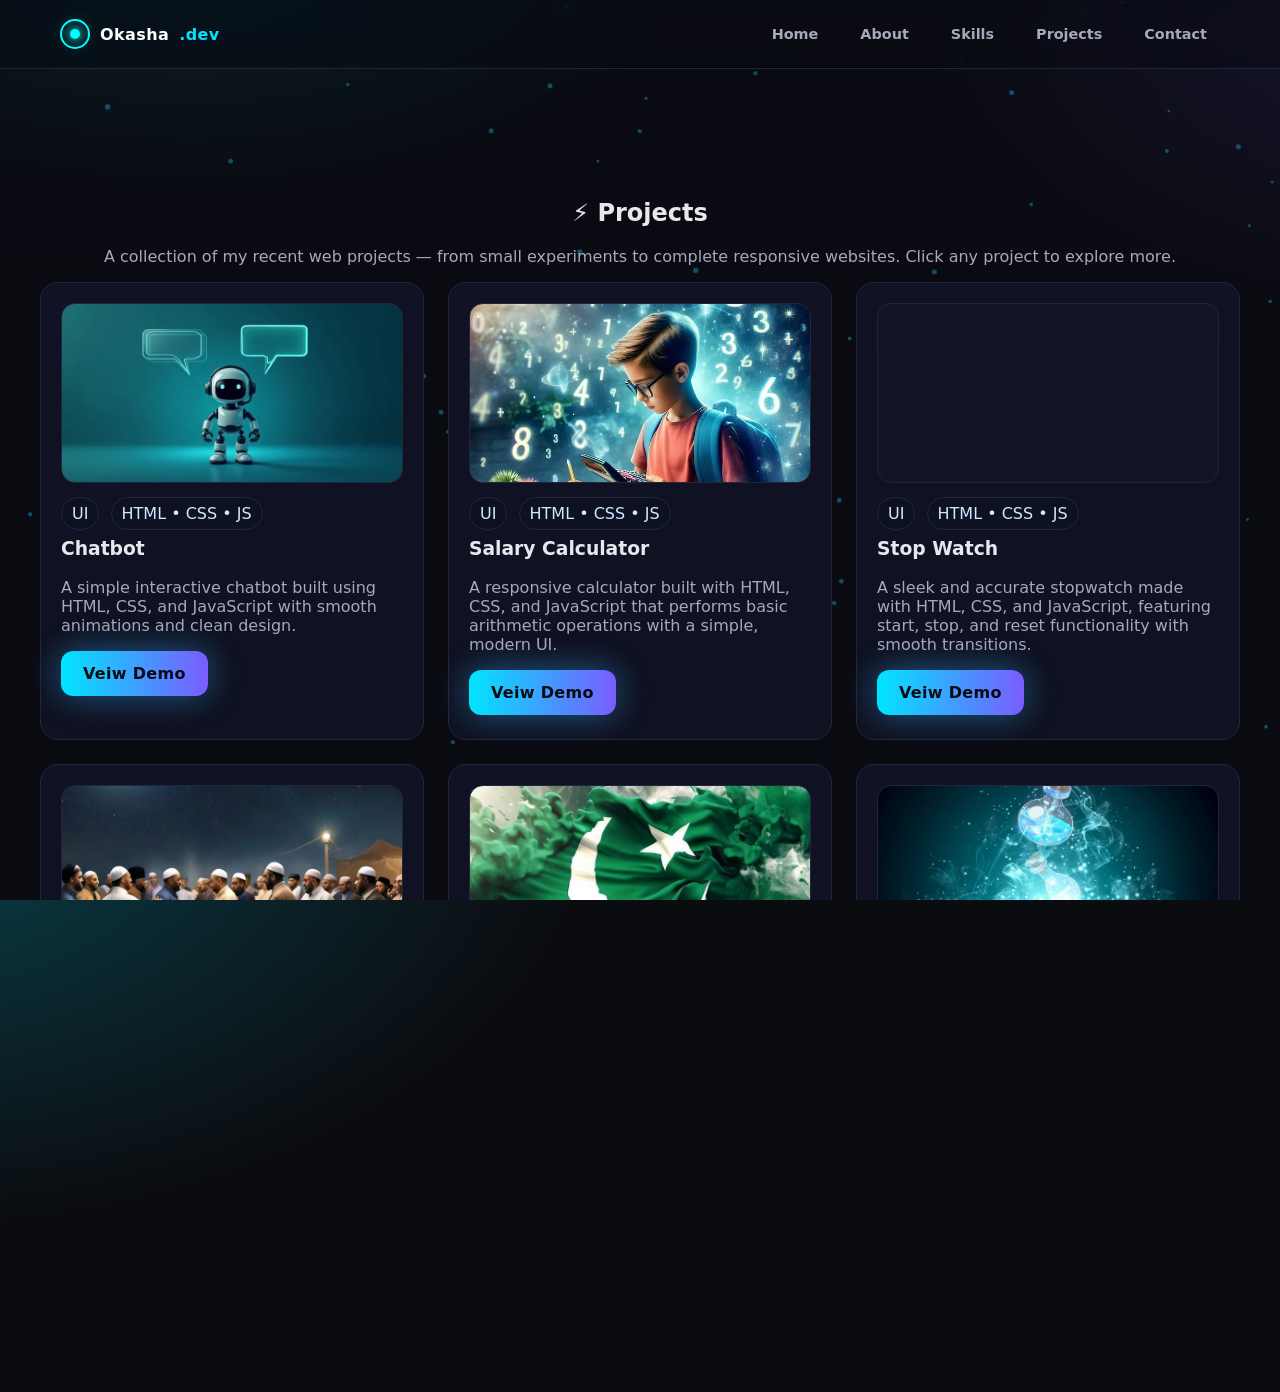
==== projects.html @ f8fee494 "introduce my portfolio" ====
<!doctype html>
<html lang="en">

<head>
  <meta charset="utf-8">
  <meta name="viewport" content="width=device-width,initial-scale=1">
  <title>Projects — Okasha Ahmed</title>
  <link rel="stylesheet" href="./styles.css">
</head>

<body>
  <canvas class="canvas-bg" id="stars"></canvas>
  <div class="wipe" id="wipe"></div>

  <nav class="nav">
    <div class="nav__wrap">
      <a href="profile.html" class="logo">
        <span class="logo__round"><span class="logo__dot"></span></span>
        Okasha <span style="color:var(--cyan)"> .dev</span>
      </a>

      <div class="nav__links">
        <a href="index.html">Home</a>
        <a href="about.html">About</a>
        <a href="skills.html">Skills</a>
        <a href="projects.html" class="active">Projects</a>
        
        <a href="contact.html">Contact</a>
      </div>
      <button class="burger" id="burger">☰</button>
    </div>
  </nav>

  <main>
    <section class="section container">
      <div class="center">
        <h2 class="reveal">⚡ Projects</h2>
        <p class="reveal delay-1" style="color:var(--muted)">A collection of my recent web projects — from small
          experiments to complete responsive websites. Click any project to explore more.</p>
      </div>

      <div class="grid projects mt-2">
        <!-- 6 project cards -->
        <article class="card project reveal">
          <div class="thumb"
            style="background-image:url(./images/chatbot.jpg)">
          </div>
          <span class="tag">UI</span> <span class="tag">HTML • CSS • JS</span>
          <h3 class="m-0" style="margin-top:8px">Chatbot</h3>
          <p class="mt-2" style="color:var(--muted)">A simple interactive chatbot built using HTML, CSS, and JavaScript
            with smooth animations and clean design.</p>
          <a class="btn mt-2" href="https://chatbot-rho-seven-18.vercel.app/" target="_blank">Veiw Demo</a>
        </article>

        <article class="card project reveal delay-1">
          <div class="thumb"
            style="background-image:url(./images/calculator.jpg)">
          </div>
          <span class="tag">UI</span> <span class="tag">HTML • CSS • JS</span>
          <h3 class="m-0" style="margin-top:8px">Salary Calculator</h3>
          <p class="mt-2" style="color:var(--muted)">A responsive calculator built with HTML, CSS, and JavaScript that
            performs basic arithmetic operations with a simple, modern UI.</p>
          <a class="btn mt-2" href="https://calculator-vert-chi-49.vercel.app/" target="_blank">Veiw Demo</a>
        </article>

        <article class="card project reveal delay-2">
          <div class="thumb"
            style="background-image:url('https://images.unsplash.com/photo-1504639725590-34d0984388bd?q=80&w=1200&auto=format&fit=crop')">
          </div>
          <span class="tag">UI</span> <span class="tag">HTML • CSS • JS</span>
          <h3 class="m-0" style="margin-top:8px">Stop Watch</h3>
          <p class="mt-2" style="color:var(--muted)">A sleek and accurate stopwatch made with HTML, CSS, and JavaScript,
            featuring start, stop, and reset functionality with smooth transitions.</p>
          <a class="btn mt-2" href="https://stop-watch-murex-tau.vercel.app/" target="_blank">Veiw Demo</a>
        </article>

        <article class="card project reveal">
          <div class="thumb"
            style="background-image:url(./images/rabiawal.jpg)">
          </div>

          <span class="tag">UI</span> <span class="tag">HTML • CSS • JS</span>
          <h3 class="m-0" style="margin-top:8px">12-Rabiawal</h3>
          <p class="mt-2" style="color:var(--muted)">A modern, responsive website designed for Rabiawal. Built using
            HTML, CSS, and JavaScript with a clean layout, smooth animations, and user-friendly navigation.
          </p>
         <a class="btn mt-2" href="https://rabiawal-website.vercel.app/" target="_blank">Veiw Demo</a>
        </article>

        <article class="card project reveal delay-1">
          <div class="thumb"
            style="background-image:url(./images/independence.jpg)">
          </div>

          <span class="tag">UI</span> <span class="tag">HTML • CSS • JS</span>
          <h3 class="m-0" style="margin-top:8px">Independence Day</h3>
          <p class="mt-2" style="color:var(--muted)">A creative Independence Day web page made using HTML, CSS, and
            JavaScript — featuring animations, flag effects, and a patriotic theme to celebrate 14th August.</p>
          <a class="btn mt-2" href="https://independence-day-kappa.vercel.app/"target="_blank">Veiw Demo</a>
        </article>

        <article class="card project reveal delay-2">
          <div class="thumb"
            style="background-image:url(./images/okasha.jpg)">
          </div>
          <span class="tag">UI</span> <span class="tag">HTML • CSS • JS</span>
          <h3 class="m-0" style="margin-top:8px">Okasha Smart</h3>
          <p class="mt-2" style="color:var(--muted)">A modern electronics website created for Okasha Smart, built with
            HTML, CSS, and JavaScript. Showcases smart gadgets and tech products with a clean and responsive design.</p>
          <a class="btn mt-2" href="https://okasha-smart.vercel.app/"target="_blank">Veiw Demo</a>
        </article>

      </div>
    </section>
  </main>
  <footer>© 2025 Okasha Ahmed — All rights reserved.</footer>
  <script src="./script.js"></script>
</body>

</html>
---- styles.css ----
/* =============================
   THEME
============================= */
:root {
    --bg: #0b0c10;
    --bg-2: #0e1018;
    --panel: #121420;
    --soft: #141626;
    --border: #23263a;
    --text: #e7e7ee;
    --muted: #a8a8bb;
    --cyan: #00e5ff;
    --violet: #7a5cff;
    --hot: #ff2ea6;
    --glow-cyan: 0 0 32px rgba(0, 229, 255, .28);
    --glow-violet: 0 0 38px rgba(122, 92, 255, .22);
}

* {
    box-sizing: border-box;
}

html,
body {
    margin: 0;
    font-family: ui-sans-serif, system-ui, -apple-system, Segoe UI, Roboto, Inter, Helvetica, Arial;
    color: var(--text);
    background: radial-gradient(1000px 600px at 15% -10%, rgba(0, 229, 255, .12), transparent 55%),
        radial-gradient(800px 520px at 110% 0%, rgba(122, 92, 255, .12), transparent 60%),
        linear-gradient(180deg, #0a0b12 0%, #0b0c10 100%);
    overflow-x: hidden;
}

html {
    scroll-behavior: smooth;
}

/* =============================
   NAVBAR
============================= */
.nav {
    position: sticky;
    top: 0;
    z-index: 50;
    backdrop-filter: saturate(140%) blur(10px);
    background: rgba(10, 12, 18, .55);
    border-bottom: 1px solid var(--border);
}

.nav__wrap {
    height: 68px;
    display: flex;
    align-items: center;
    justify-content: space-between;
    gap: 16px;
    padding: 0 20px;
    max-width: 1200px;
    margin: auto;
}

.logo {
    display: flex;
    align-items: center;
    gap: 10px;
    text-decoration: none;
    color: #fff;
    font-weight: 900;
    letter-spacing: .4px;
}

.logo__round {
    width: 30px;
    height: 30px;
    border-radius: 50%;
    border: 2px solid #0ff;
    display: flex;
    align-items: center;
    justify-content: center;
    animation: pulse 2s infinite;
}

.logo__dot {
    width: 10px;
    height: 10px;
    background: #0ff;
    border-radius: 50%;
    box-shadow: 0 0 10px #0ff, 0 0 20px #0ff;
}

.nav__links {
    display: flex;
    gap: 16px;
    align-items: center;
}

.nav__links a {
    color: var(--muted);
    text-decoration: none;
    font-weight: 700;
    font-size: .9rem;
    padding: 10px 12px;
    border-radius: 10px;
    border: 1px solid transparent;
    transition: .2s;
}

.nav__links a:hover,
.nav__links a.active {
    color: #fff;
    background: var(--soft);
    border-color: var(--border);
}

.burger {
    display: none;
    border: 1px solid var(--border);
    background: #0e1020;
    color: #cfeaff;
    padding: 8px 10px;
    border-radius: 10px;
}

@media (max-width:900px) {
    .burger {
        display: block;
    }

    .nav__links {
        position: fixed;
        right: 16px;
        top: 78px;
        flex-direction: column;
        align-items: stretch;
        width: min(92vw, 360px);
        background: #0e1120;
        border: 1px solid var(--border);
        border-radius: 14px;
        padding: 12px;
        display: none;
    }

    .nav__links.show {
        display: flex;
    }
}

/* =============================
   LAYOUT / UTIL
============================= */
.container {
    max-width: 1200px;
    margin: auto;
    padding: 0 20px;
}

.section {
    padding: 110px 0 80px;
}

.center {
    text-align: center;
}

.grid {
    display: grid;
    gap: 24px;
}

.btn {
    display: inline-block;
    padding: 13px 22px;
    border-radius: 12px;
    font-weight: 800;
    letter-spacing: .3px;
    text-decoration: none;
    color: #0a0b12;
    background: linear-gradient(90deg, var(--cyan), var(--violet));
    box-shadow: var(--glow-cyan), var(--glow-violet);
    position: relative;
    overflow: hidden;
    transition: transform .2s, filter .2s;
}

.btn:hover {
    transform: translateY(-2px);
    filter: saturate(115%);
}

.btn--outline {
    background: transparent;
    color: #fff;
    border: 1px solid var(--border);
}

.badge {
    display: inline-flex;
    gap: 8px;
    align-items: center;
    padding: 6px 12px;
    border: 1px solid var(--border);
    border-radius: 999px;
    color: #cfeaff;
    background: #0f1222;
    font-weight: 700;
}

.card {
    background: linear-gradient(180deg, #101225 0%, #0f1220 100%);
    border: 1px solid var(--border);
    border-radius: 18px;
    padding: 20px;
    transition: transform .2s ease, box-shadow .2s ease, border-color .2s ease;
}

.card:hover {
    transform: translateY(-6px);
    box-shadow: var(--glow-cyan);
    border-color: #2a2f48;
}

/* Reveal on scroll */
.reveal {
    opacity: 0;
    transform: translateY(18px);
    transition: opacity .7s ease, transform .7s ease;
}

.reveal.in {
    opacity: 1;
    transform: none;
}

.delay-1 {
    transition-delay: .1s;
}

.delay-2 {
    transition-delay: .2s;
}

.delay-3 {
    transition-delay: .3s;
}

.delay-4 {
    transition-delay: .4s;
}

/* =============================
   HERO
============================= */
.hero {
    padding: 120px 0 80px;
}

.hero__wrap {
    display: grid;
    gap: 28px;
    align-items: center;
    grid-template-columns: 1.2fr .8fr;
}

@media (max-width:980px) {
    .hero__wrap {
        grid-template-columns: 1fr;
    }
}

.hero h1 {
    font-size: clamp(34px, 6vw, 56px);
    line-height: 1.05;
    margin: 8px 0 0 0;
    text-shadow: 0 0 12px rgba(0, 229, 255, .2);
}

.hero p {
    color: var(--muted);
    font-size: 18px;
    margin: 14px 0 0;
}

.hero__cta {
    display: flex;
    gap: 12px;
    align-items: center;
    flex-wrap: wrap;
    margin-top: 20px;
}

.avatar {
    position: relative;
    width: min(420px, 86%);
    aspect-ratio: 1/1;
    margin: 12px auto 0;
    border-radius: 50%;
    display: grid;
    place-items: center;
}

.avatar__img {
    width: 95%;
    aspect-ratio: 1/1;
    border-radius: 50%;
    object-fit: cover;
    box-shadow: 0 20px 60px rgba(0, 0, 0, .5);
    filter: saturate(110%);
}

.avatar::before {
    content: "";
    position: absolute;
    inset: 0;
    border-radius: 50%;
    padding: 10px;
    background: linear-gradient(135deg, rgba(0, 229, 255, .22), rgba(122, 92, 255, .18));
    -webkit-mask-composite: xor;
    mask-composite: exclude;
    animation: ring 4.5s linear infinite;
}

.avatar::after {
    content: "";
    position: absolute;
    left: -10%;
    top: 50%;
    width: 120%;
    height: 2px;
    background: linear-gradient(90deg, transparent, var(--cyan), transparent);
    filter: drop-shadow(0 0 10px rgba(0, 229, 255, .6));
    transform-origin: left center;
    transform: translateY(-50%) rotate(-12deg) scaleX(0);
    animation: sweep 2.6s ease-in-out .6s infinite;
}

.hero__panel {
    background: radial-gradient(300px 180px at 30% 25%, rgba(0, 229, 255, .18), transparent 60%),
        radial-gradient(260px 150px at 80% 70%, rgba(122, 92, 255, .22), transparent 60%);
    border-radius: 1000px;
    padding: 22px;
}

/* =============================
   WHAT I DO GRID
============================= */
.what-grid {
    grid-template-columns: repeat(3, 1fr);
}

@media (max-width:900px) {
    .what-grid {
        grid-template-columns: 1fr;
    }
}

/* =============================
   ABOUT GRID
============================= */
.about-grid {
    grid-template-columns: 1.2fr .8fr;
    gap: 22px;
}

@media (max-width:980px) {
    .about-grid {
        grid-template-columns: 1fr;
    }
}

/* =============================
   SKILLS
============================= */
.skills {
    grid-template-columns: repeat(3, 1fr);
}

@media (max-width:1000px) {
    .skills {
        grid-template-columns: repeat(2, 1fr);
    }
}

@media (max-width:600px) {
    .skills {
        grid-template-columns: 1fr;
    }
}

.skill .meter {
    height: 10px;
    background: #121424;
    border: 1px solid var(--border);
    border-radius: 999px;
    overflow: hidden;
    margin-top: 10px;
}

.meter>span {
    display: block;
    height: 100%;
    width: 0;
    background: linear-gradient(90deg, var(--cyan), var(--violet));
    box-shadow: var(--glow-cyan);
    transition: width 1.4s cubic-bezier(.22, 1, .36, 1);
}

/* =============================
   PROJECTS
============================= */
.projects {
    grid-template-columns: repeat(3, 1fr);
}

@media (max-width:1200px) {
    .projects {
        grid-template-columns: repeat(2, 1fr);
    }
}

@media (max-width:750px) {
    .projects {
        grid-template-columns: 1fr;
    }
}

.thumb {
    height: 180px;
    border-radius: 14px;
    border: 1px solid var(--border);
    background: #121428 center/cover no-repeat;
    margin-bottom: 14px;
    transform-style: preserve-3d;
    transition: transform .25s;
}

.project:hover .thumb {
    transform: perspective(800px) rotateX(6deg) rotateY(-6deg);
}

.tag {
    display: inline-block;
    padding: 6px 10px;
    border: 1px solid var(--border);
    border-radius: 999px;
    color: #cde8ff;
    margin-right: 6px;
    background: #0d1122;
}

/* =============================
   BLOG
============================= */
.posts {
    grid-template-columns: repeat(2, 1fr);
}

@media (max-width:900px) {
    .posts {
        grid-template-columns: 1fr;
    }
}

/* =============================
   CONTACT
============================= */
.contact__grid {
    grid-template-columns: 1.2fr .8fr;
    gap: 20px;
}

@media (max-width:980px) {
    .contact__grid {
        grid-template-columns: 1fr;
    }
}

.input,
.textarea {
    width: 100%;
    padding: 12px 14px;
    border-radius: 12px;
    border: 1px solid var(--border);
    background: #0e1120;
    color: #fff;
}

.textarea {
    min-height: 150px;
    resize: vertical;
}

/* =============================
   FOOTER
============================= */
footer {
    border-top: 1px solid var(--border);
    padding: 26px 0;
    color: var(--muted);
    text-align: center;
}

/* =============================
   PAGE WIPE TRANSITION
============================= */
.wipe {
    position: fixed;
    inset: 0;
    pointer-events: none;
    z-index: 60;
    background: radial-gradient(1200px 700px at -10% -10%, rgba(0, 229, 255, .25), transparent 60%),
        radial-gradient(1200px 700px at 110% 110%, rgba(122, 92, 255, .25), transparent 60%),
        #0b0c10;
    transform: translateY(100%);
}

.wipe.show {
    animation: wipeIn .55s cubic-bezier(.7, 0, .2, 1) forwards;
}

.wipe.hide {
    animation: wipeOut .55s cubic-bezier(.7, 0, .2, 1) forwards;
}

@keyframes wipeIn {
    to {
        transform: translateY(0%);
    }
}

@keyframes wipeOut {
    to {
        transform: translateY(-100%);
    }
}

/* =============================
   CANVAS PARTICLES (BACKGROUND)
============================= */
.canvas-bg {
    position: fixed;
    inset: 0;
    z-index: 0;
    pointer-events: none;
    opacity: .45;
}

main {
    position: relative;
    z-index: 1;
}
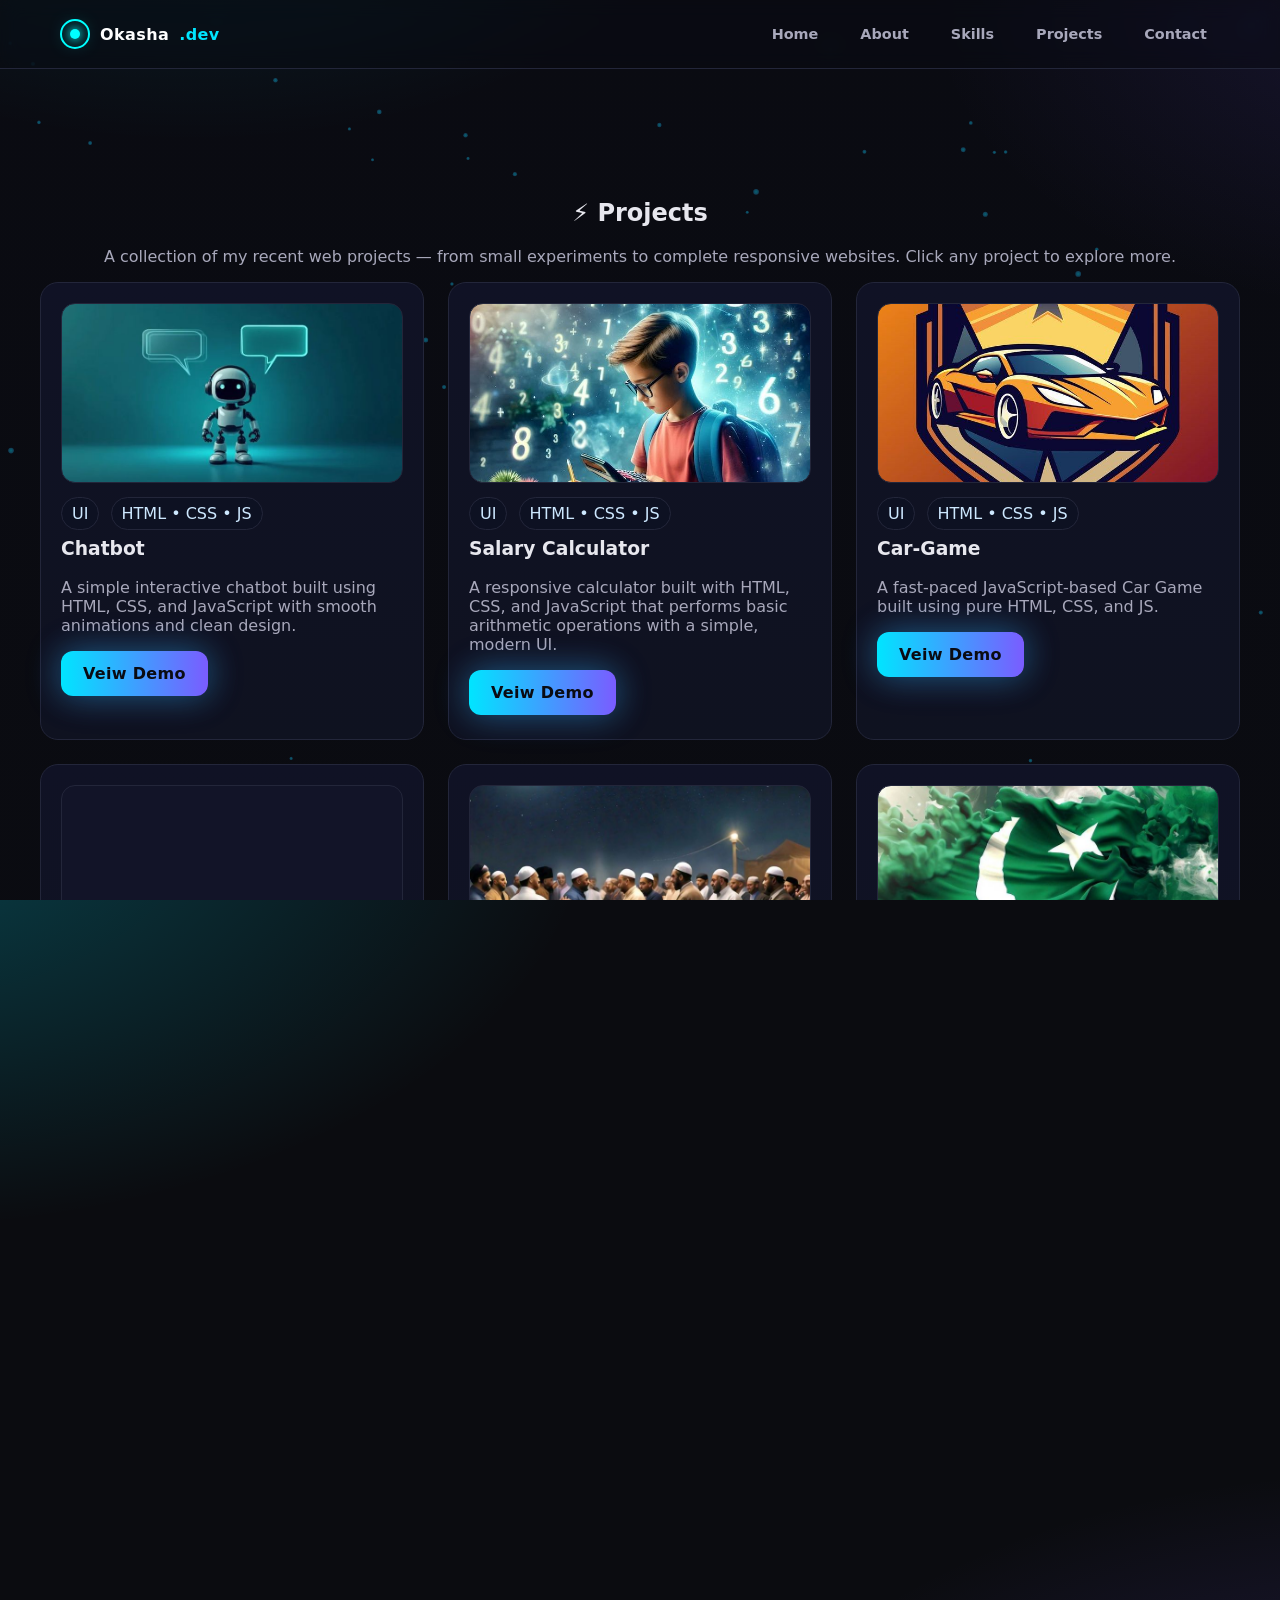
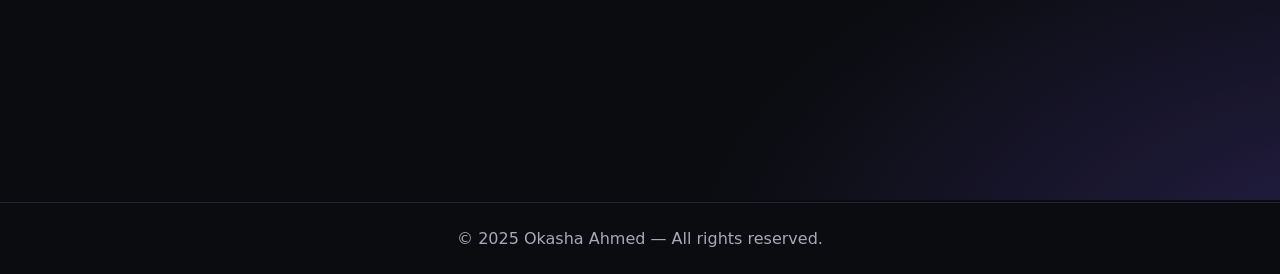
==== commit c7408795: "🚀 Welcome to my personal portfolio!" ====
--- a/projects.html
+++ b/projects.html
@@ -63,6 +63,18 @@
           <a class="btn mt-2" href="https://calculator-vert-chi-49.vercel.app/" target="_blank">Veiw Demo</a>
         </article>
 
+
+         <article class="card project reveal delay-2">
+          <div class="thumb"
+            style="background-image:url(./images/car.jpg)">
+          </div>
+          <span class="tag">UI</span> <span class="tag">HTML • CSS • JS</span>
+          <h3 class="m-0" style="margin-top:8px">Car-Game</h3>
+          <p class="mt-2" style="color:var(--muted)">A fast-paced JavaScript-based Car Game built using pure HTML, CSS, and JS.</p>
+          <a class="btn mt-2" href="https://car-game-five-teal.vercel.app/"target="_blank">Veiw Demo</a>
+        </article>
+
+
         <article class="card project reveal delay-2">
           <div class="thumb"
             style="background-image:url('https://images.unsplash.com/photo-1504639725590-34d0984388bd?q=80&w=1200&auto=format&fit=crop')">
@@ -110,6 +122,7 @@
           <a class="btn mt-2" href="https://okasha-smart.vercel.app/"target="_blank">Veiw Demo</a>
         </article>
 
+        
       </div>
     </section>
   </main>
--- a/styles.css
+++ b/styles.css
@@ -2,147 +2,281 @@
    THEME
 ============================= */
 :root {
-    --bg: #0b0c10;
-    --bg-2: #0e1018;
-    --panel: #121420;
-    --soft: #141626;
-    --border: #23263a;
-    --text: #e7e7ee;
-    --muted: #a8a8bb;
-    --cyan: #00e5ff;
-    --violet: #7a5cff;
-    --hot: #ff2ea6;
-    --glow-cyan: 0 0 32px rgba(0, 229, 255, .28);
-    --glow-violet: 0 0 38px rgba(122, 92, 255, .22);
+  --bg: #0b0c10;
+  --bg-2: #0e1018;
+  --panel: #121420;
+  --soft: #141626;
+  --border: #23263a;
+  --text: #e7e7ee;
+  --muted: #a8a8bb;
+  --cyan: #00e5ff;
+  --violet: #7a5cff;
+  --hot: #ff2ea6;
+  --glow-cyan: 0 0 32px rgba(0, 229, 255, .28);
+  --glow-violet: 0 0 38px rgba(122, 92, 255, .22);
 }
 
 * {
-    box-sizing: border-box;
-}
-
-html,
-body {
-    margin: 0;
-    font-family: ui-sans-serif, system-ui, -apple-system, Segoe UI, Roboto, Inter, Helvetica, Arial;
-    color: var(--text);
-    background: radial-gradient(1000px 600px at 15% -10%, rgba(0, 229, 255, .12), transparent 55%),
-        radial-gradient(800px 520px at 110% 0%, rgba(122, 92, 255, .12), transparent 60%),
-        linear-gradient(180deg, #0a0b12 0%, #0b0c10 100%);
-    overflow-x: hidden;
+  box-sizing: border-box;
+}
+
+html, body {
+  margin: 0;
+  font-family: ui-sans-serif, system-ui, -apple-system, Segoe UI, Roboto, Inter, Helvetica, Arial;
+  color: var(--text);
+  background: radial-gradient(1000px 600px at 15% -10%, rgba(0, 229, 255, .12), transparent 55%),
+              radial-gradient(800px 520px at 110% 0%, rgba(122, 92, 255, .12), transparent 60%),
+              linear-gradient(180deg, #0a0b12 0%, #0b0c10 100%);
+  overflow-x: hidden;
 }
 
 html {
-    scroll-behavior: smooth;
+  scroll-behavior: smooth;
 }
 
 /* =============================
    NAVBAR
 ============================= */
 .nav {
-    position: sticky;
-    top: 0;
-    z-index: 50;
-    backdrop-filter: saturate(140%) blur(10px);
-    background: rgba(10, 12, 18, .55);
-    border-bottom: 1px solid var(--border);
+  position: sticky;
+  top: 0;
+  z-index: 50;
+  backdrop-filter: saturate(140%) blur(10px);
+  background: rgba(10, 12, 18, .55);
+  border-bottom: 1px solid var(--border);
 }
 
 .nav__wrap {
-    height: 68px;
-    display: flex;
-    align-items: center;
-    justify-content: space-between;
-    gap: 16px;
-    padding: 0 20px;
-    max-width: 1200px;
-    margin: auto;
+  height: 68px;
+  display: flex;
+  align-items: center;
+  justify-content: space-between;
+  gap: 16px;
+  padding: 0 20px;
+  max-width: 1200px;
+  margin: auto;
 }
 
 .logo {
-    display: flex;
-    align-items: center;
-    gap: 10px;
-    text-decoration: none;
-    color: #fff;
-    font-weight: 900;
-    letter-spacing: .4px;
+  display: flex;
+  align-items: center;
+  gap: 10px;
+  text-decoration: none;
+  color: #fff;
+  font-weight: 900;
+  letter-spacing: .4px;
 }
 
 .logo__round {
-    width: 30px;
-    height: 30px;
-    border-radius: 50%;
-    border: 2px solid #0ff;
-    display: flex;
-    align-items: center;
-    justify-content: center;
-    animation: pulse 2s infinite;
+  width: 30px;
+  height: 30px;
+  border-radius: 50%;
+  border: 2px solid #0ff;
+  display: flex;
+  align-items: center;
+  justify-content: center;
+  animation: pulse 2s infinite;
 }
 
 .logo__dot {
-    width: 10px;
-    height: 10px;
-    background: #0ff;
-    border-radius: 50%;
-    box-shadow: 0 0 10px #0ff, 0 0 20px #0ff;
+  width: 10px;
+  height: 10px;
+  background: #0ff;
+  border-radius: 50%;
+  box-shadow: 0 0 10px #0ff, 0 0 20px #0ff;
 }
 
 .nav__links {
-    display: flex;
-    gap: 16px;
-    align-items: center;
+  display: flex;
+  gap: 16px;
+  align-items: center;
 }
 
 .nav__links a {
-    color: var(--muted);
-    text-decoration: none;
-    font-weight: 700;
-    font-size: .9rem;
-    padding: 10px 12px;
-    border-radius: 10px;
-    border: 1px solid transparent;
-    transition: .2s;
+  color: var(--muted);
+  text-decoration: none;
+  font-weight: 700;
+  font-size: .9rem;
+  padding: 10px 12px;
+  border-radius: 10px;
+  border: 1px solid transparent;
+  transition: .2s;
 }
 
 .nav__links a:hover,
 .nav__links a.active {
-    color: #fff;
-    background: var(--soft);
-    border-color: var(--border);
+  color: #fff;
+  background: var(--soft);
+  border-color: var(--border);
 }
 
 .burger {
+  display: none;
+  border: 1px solid var(--border);
+  background: #0e1020;
+  color: #cfeaff;
+  padding: 8px 10px;
+  border-radius: 10px;
+}
+
+@media (max-width:900px) {
+  .burger {
+    display: block;
+  }
+
+  .nav__links {
+    position: fixed;
+    right: 16px;
+    top: 78px;
+    flex-direction: column;
+    align-items: stretch;
+    width: min(92vw, 360px);
+    background: #0e1120;
+    border: 1px solid var(--border);
+    border-radius: 14px;
+    padding: 12px;
     display: none;
-    border: 1px solid var(--border);
-    background: #0e1020;
-    color: #cfeaff;
-    padding: 8px 10px;
-    border-radius: 10px;
+  }
+
+  .nav__links.show {
+    display: flex;
+  }
+}
+
+/* =============================
+   LAYOUT / UTIL
+============================= */
+.container {
+  max-width: 1200px;
+  margin: auto;
+  padding: 0 20px;
+}
+
+.section {
+  padding: 110px 0 80px;
+}
+
+.center {
+  text-align: center;
+}
+
+.grid {
+  display: grid;
+  gap: 24px;
+}
+
+.btn {
+  display: inline-block;
+  padding: 13px 22px;
+  border-radius: 12px;
+  font-weight: 800;
+  letter-spacing: .3px;
+  text-decoration: none;
+  color: #0a0b12;
+  background: linear-gradient(90deg, var(--cyan), var(--violet));
+  box-shadow: var(--glow-cyan), var(--glow-violet);
+  transition: transform .2s, filter .2s;
+}
+
+.btn:hover {
+  transform: translateY(-2px);
+  filter: saturate(115%);
+}
+
+.btn--outline {
+  background: transparent;
+  color: #fff;
+  border: 1px solid var(--border);
+}
+
+/* =============================
+   HERO
+============================= */
+.hero {
+  padding: 120px 0 80px;
+  text-align: center;
+}
+
+.hero__wrap {
+  display: grid;
+  gap: 28px;
+  align-items: center;
+  grid-template-columns: 1.2fr .8fr;
+}
+
+.hero h1 {
+  font-size: clamp(34px, 6vw, 56px);
+  line-height: 1.05;
+  margin: 8px 0 0 0;
+}
+
+.hero p {
+  color: var(--muted);
+  font-size: 18px;
+  margin: 14px 0 0;
+}
+
+.hero__cta {
+  display: flex;
+  gap: 12px;
+  align-items: center;
+  flex-wrap: wrap;
+  justify-content: center;
+  margin-top: 20px;
+}
+
+.avatar {
+  position: relative;
+  width: min(420px, 86%);
+  aspect-ratio: 1/1;
+  margin: 12px auto 0;
+  border-radius: 50%;
+  display: grid;
+  place-items: center;
+}
+
+.avatar__img {
+  width: 95%;
+  border-radius: 50%;
+  object-fit: cover;
+}
+
+/* =============================
+   RESPONSIVE FIXES
+============================= */
+@media (max-width:1200px) {
+  .container { padding: 0 16px; }
+}
+
+@media (max-width:980px) {
+  .hero__wrap { grid-template-columns: 1fr; text-align: center; }
+  .about-grid { grid-template-columns: 1fr; text-align: center; }
+  .contact__grid { grid-template-columns: 1fr; }
+  .section { padding: 90px 0 70px; }
 }
 
 @media (max-width:900px) {
-    .burger {
-        display: block;
-    }
-
-    .nav__links {
-        position: fixed;
-        right: 16px;
-        top: 78px;
-        flex-direction: column;
-        align-items: stretch;
-        width: min(92vw, 360px);
-        background: #0e1120;
-        border: 1px solid var(--border);
-        border-radius: 14px;
-        padding: 12px;
-        display: none;
-    }
-
-    .nav__links.show {
-        display: flex;
-    }
-}
+  .what-grid, .skills, .projects, .posts {
+    grid-template-columns: 1fr;
+  }
+  .hero h1 { font-size: 40px; }
+}
+
+@media (max-width:750px) {
+  .hero { padding: 90px 0 70px; }
+  .section { padding: 80px 0 60px; }
+  .hero p, .about-grid p { font-size: 16px; }
+}
+
+@media (max-width:600px) {
+  .hero { padding: 80px 0 60px; }
+  .section { padding: 70px 0 60px; }
+  h1, h2, h3 { text-align: center; }
+  .hero__cta { flex-direction: column; }
+  .skills, .projects, .posts { grid-template-columns: 1fr; }
+  .card { padding: 16px; }
+}
+
 
 /* =============================
    LAYOUT / UTIL
@@ -263,6 +397,7 @@
 @media (max-width:980px) {
     .hero__wrap {
         grid-template-columns: 1fr;
+         align-items: center;
     }
 }
 
@@ -546,4 +681,199 @@
 main {
     position: relative;
     z-index: 1;
-}+}
+
+
+
+
+
+
+
+
+
+
+
+
+
+
+
+
+
+
+
+
+
+
+
+
+
+
+
+
+
+
+
+
+
+
+
+
+
+
+
+
+
+
+
+
+
+
+
+
+
+
+
+
+
+
+
+
+
+
+
+
+
+
+
+
+
+
+
+
+
+
+
+
+/*yaha about ka css hay */
+/* 🔹 Responsive Fixes */
+    @media (max-width: 1200px) {
+      .grid {
+        grid-template-columns: 1fr;
+        gap: 30px;
+      }
+    }
+
+    @media (max-width: 980px) {
+      .section.container {
+        padding: 60px 20px;
+      }
+
+      .section.container h2,
+      .section.container p {
+        text-align: center;
+      }
+
+      .grid {
+        grid-template-columns: 1fr;
+        margin-top: 30px !important;
+      }
+
+      .card {
+        width: 100%;
+        margin: 0 auto;
+      }
+    }
+
+    @media (max-width: 750px) {
+      .nav__links {
+        display: none;
+      }
+
+      .burger {
+        display: block;
+      }
+
+      .section.container {
+        padding: 50px 15px;
+      }
+
+      .section.container h2 {
+        font-size: 1.8rem;
+      }
+
+      .section.container p {
+        font-size: 1rem;
+      }
+
+      .grid {
+        grid-template-columns: 1fr;
+      }
+
+      .card {
+        padding: 20px;
+      }
+    }
+
+    @media (max-width: 600px) {
+      body {
+        padding: 0 10px;
+      }
+
+      .section.container {
+        padding: 40px 10px;
+      }
+
+      h2,
+      h3,
+      p {
+        text-align: center !important;
+      }
+
+      .grid {
+        grid-template-columns: 1fr;
+        gap: 20px;
+      }
+
+      .card {
+        width: 100%;
+      }
+
+      footer {
+        font-size: 0.9rem;
+        text-align: center;
+        margin-top: 40px;
+      }
+    }
+
+    /* 🔹 Burger Menu */
+    .burger {
+      display: none;
+      font-size: 28px;
+      background: none;
+      border: none;
+      color: white;
+      cursor: pointer;
+    }
+
+    @media (max-width: 900px) {
+      .nav__links {
+        display: none;
+        flex-direction: column;
+        background: rgba(0, 0, 0, 0.8);
+        position: absolute;
+        top: 70px;
+        right: 0;
+        width: 200px;
+        border-radius: 8px;
+        padding: 10px 0;
+        text-align: center;
+      }
+
+      .nav__links.show {
+        display: flex;
+      }
+
+      .burger {
+        display: block;
+      }
+    }
